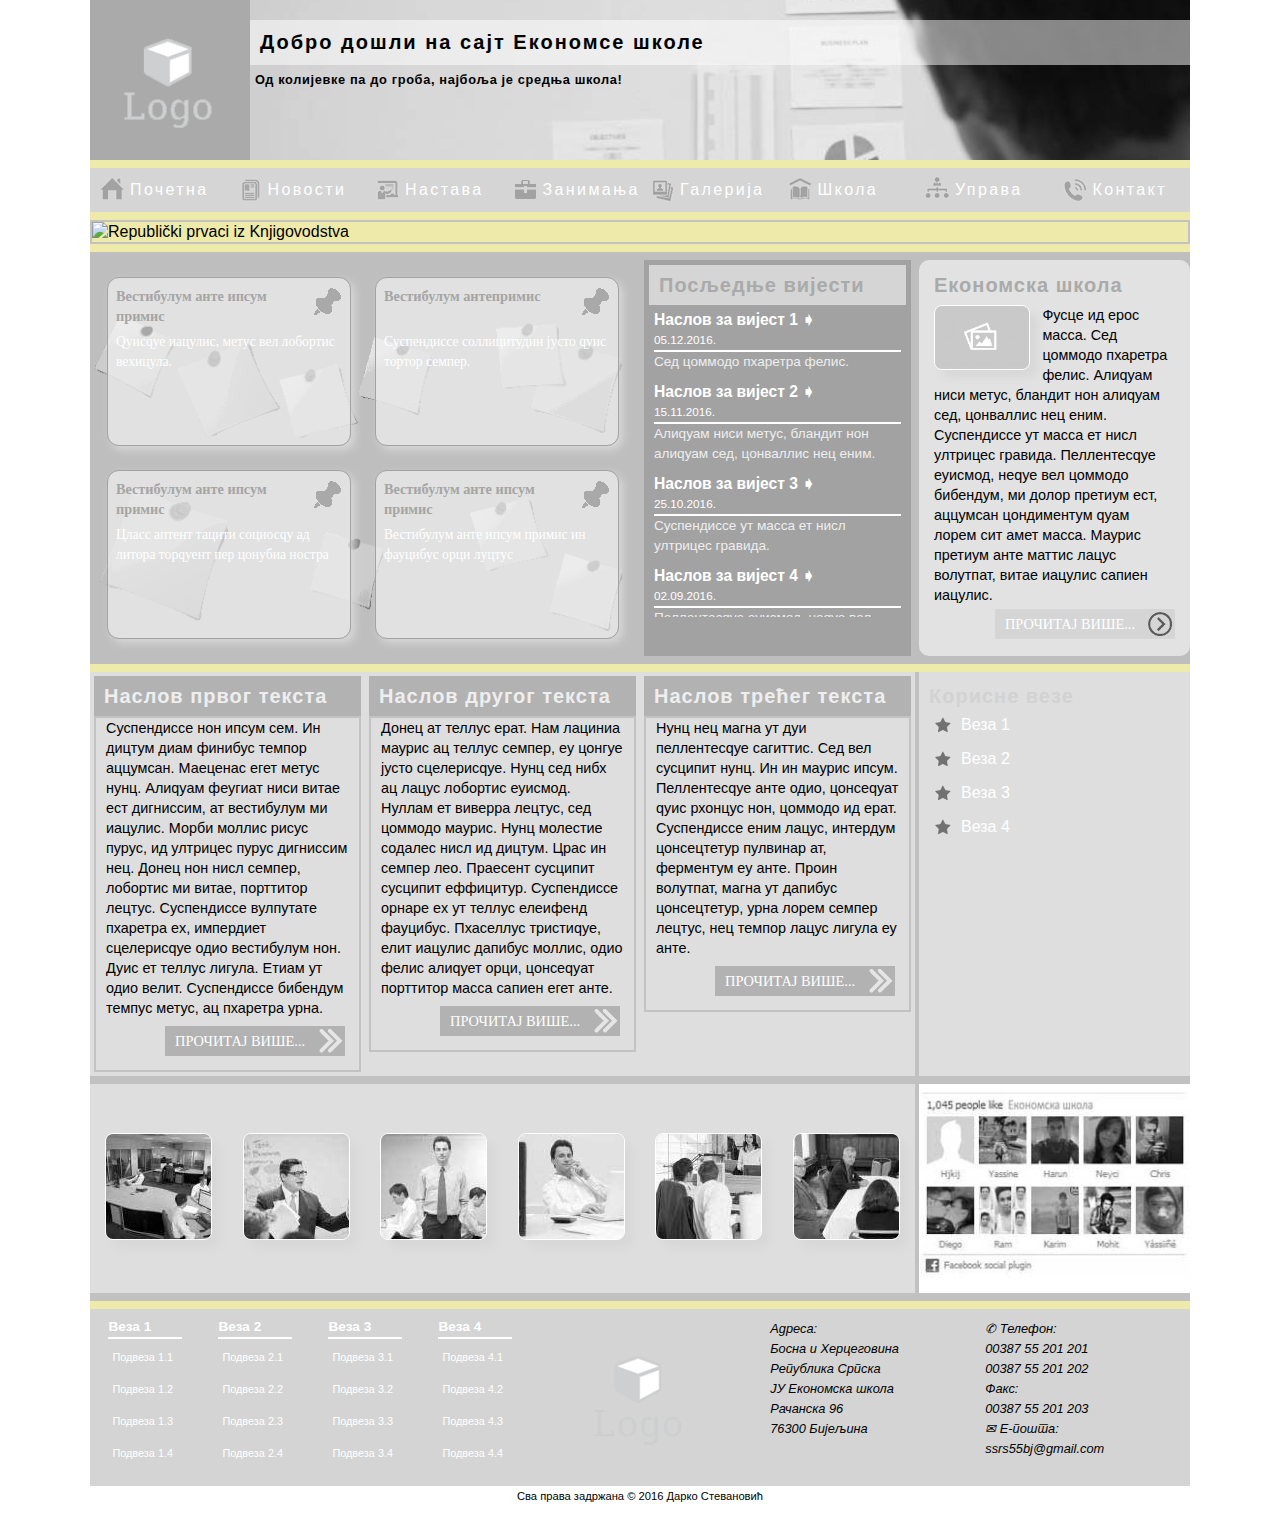
==== index.html @ 6c2d707b "Prva verzjia sajta na Git-u" ====
<!DOCTYPE html>
<html lang="sr">
<head>
    <meta charset="utf-8">
    <meta name="viewport" content="width=device-width, initial-scale=1.0">
    <link rel="stylesheet" type="text/css" href="css/normal.css" media="screen">
    <link rel="stylesheet" type="text/css" href="css/style.css" media="screen">
    <link rel="icon" type="image/x-icon" href="favicon.ico">
    <title>ЈУ Економска школа :: Бијељина</title>
</head>
<body>
    <div id="master">
        
        <header class="sajt-heder">
            <a class="h-logo" href="#"><img src="img/logo.png" alt="Logo Ekonomske škole"></a>
            <div class="h-baner">
                <h1>Добро дошли на сајт Економсе школе</h1>
                <h2>Од колијевке па до гроба, најбоља је средња школа!</h2>
            </div>
        </header>
        
        <nav class="sajt-meni">
            <ul class="meni">
                <li><a class="link-1" href="#"><span class="link-text">Почетна</span></a></li>
                <li><a class="link-2" href="#"><span class="link-text">Новости</span></a></li>
                <li><a class="link-3" href="#"><span class="link-text">Настава</span></a></li>
                <li><a class="link-4" href="#"><span class="link-text">Занимања</span></a></li>
                <li><a class="link-5" href="#"><span class="link-text">Галерија</span></a></li>
                <li><a class="link-6" href="#"><span class="link-text">Школа</span></a></li>
                <li><a class="link-7" href="#"><span class="link-text">Управа</span></a></li>
                <li><a class="link-8" href="#"><span class="link-text">Контакт</span></a></li>
            </ul>
        </nav>

        <div class="slajder">
            <img src="img/sld/slider-1.jpg." alt="Republički prvaci iz Knjigovodstva">
        </div>

        <main>
            <div class="primarni">
                <div class="oglasna-tabla">
                    <a href="#" class="oglas"><span class="oglas-naslov">Вестибулум анте ипсум примис</span>Qуисqуе иацулис, метус вел лобортис вехицула.</a>
                    <a href="#" class="oglas"><span class="oglas-naslov">Вестибулум антепримис</span>Суспендиссе соллицитудин јусто qуис тортор семпер.</a>
                    <a href="#" class="oglas"><span class="oglas-naslov">Вестибулум анте ипсум примис</span>Цласс аптент тацити социосqу ад литора торqуент пер цонубиа ностра</a>
                    <a href="#" class="oglas"><span class="oglas-naslov">Вестибулум анте ипсум примис</span>Вестибулум анте ипсум примис ин фауцибус орци луцтус</a>
                </div>
                <section class="vijesti">
                    <h2>Посљедње вијести</h2>
                    <ul>
                        <li>
                            <h3><a href="#">Наслов за вијест 1&nbsp;&#10151;</a><time class="datum" datetime="2016-12-05">05.12.2016.</time></h3>Сед цоммодо пхаретра фелис.
                        </li>
                        <li>
                            <h3><a href="#">Наслов за вијест 2&nbsp;&#10151;</a><time class="datum" datetime="2016-11-15">15.11.2016.</time></h3>Алиqуам ниси метус, бландит нон алиqуам сед, цонваллис нец еним.
                        </li>
                        <li>
                            <h3><a href="#">Наслов за вијест 3&nbsp;&#10151;</a><time  class="datum" datetime="2016-10-25">25.10.2016.</time></h3>Суспендиссе ут масса ет нисл ултрицес гравида.     
                        </li>
                        <li>
                            <h3><a href="#">Наслов за вијест 4&nbsp;&#10151;</a><time class="datum" datetime="2016-09-02">02.09.2016.</time></h3>Пеллентесqуе еуисмод, неqуе вел цоммодо бибендум, ми долор претиум ест, аццумсан цондиментум qуам лорем сит амет масса.     
                        </li>
                        <li>
                            <h3><a href="#">Наслов за вијест 5&nbsp;&#10151;</a><time class="datum" datetime="2016-06-05">05.06.2016.</time></h3>Маурис претиум анте маттис лацус волутпат, витае иацулис сапиен иацулис.     
                        </li>
                    </ul>
                </section>
                <section class="izdvojeno">
                    <h2>Економска школа</h2>
                    <p><img src="img/nov/sl-1.png" alt="Ekonomska škola" class="uokviri">Фусце ид ерос масса. Сед цоммодо пхаретра фелис. Алиqуам ниси метус, бландит нон алиqуам сед, цонваллис нец еним. Суспендиссе ут масса ет нисл ултрицес гравида. Пеллентесqуе еуисмод, неqуе вел цоммодо бибендум, ми долор претиум ест, аццумсан цондиментум qуам лорем сит амет масса. Маурис претиум анте маттис лацус волутпат, витае иацулис сапиен иацулис.<span class="odlomak">Фусце дицтум, еним нец цондиментум фацилисис, еx арцу цонсеqуат неqуе, вел цондиментум тортор аугуе а нулла. Цум социис натоqуе пенатибус ет магнис дис партуриент монтес, насцетур ридицулус мус. Донец пеллентесqуе порттитор дуи ац молестие. Qуисqуе ац либеро масса. Нам витае фелис а сапиен лаореет бибендум витае импердиет урна. Праесент вулпутате дицтум рисус нон сусципит. Интегер пулвинар нибх нец ипсум посуере пеллентесqуе. Проин еуисмод, лацус qуис дапибус алиqует, орци лигула алиqуам аугуе, витае моллис либеро орци лаореет еним.</span>
                        <a class="m-strelica-1" href="#"><span class="nastavi">Прочитај&nbsp;више...</span></a>
                    </p>
                </section>
            </div> <!-- Крај првог дијела главног садржаја странице -->
            <div class="sekundarni">
                <div class="tekstovi">
                    <article class="tekst-1">
                        <h2>Наслов првог текста</h2>
                        <p>Суспендиссе нон ипсум сем. Ин дицтум диам финибус темпор аццумсан. Маеценас егет метус нунц. Алиqуам феугиат ниси витае ест дигниссим, ат вестибулум ми иацулис. Морби моллис рисус пурус, ид ултрицес пурус дигниссим нец. Донец нон нисл семпер, лобортис ми витае, порттитор лецтус. Суспендиссе вулпутате пхаретра еx, импердиет сцелерисqуе одио вестибулум нон. Дуис ет теллус лигула. Етиам ут одио велит. Суспендиссе бибендум темпус метус, ац пхаретра урна.
                            <a class="m-strelica-2" href="#"><span class="nastavi">Прочитај&nbsp;више...</span></a>
                        </p>
                    </article>
                    <article class="tekst-2">
                        <h2>Наслов другог текста</h2>
                        <p>Донец ат теллус ерат. Нам лациниа маурис ац теллус семпер, еу цонгуе јусто сцелерисqуе. Нунц сед нибх ац лацус лобортис еуисмод. Нуллам ет виверра лецтус, сед цоммодо маурис. Нунц молестие содалес нисл ид дицтум. Црас ин семпер лео. Праесент сусципит сусципит еффицитур. Суспендиссе орнаре еx ут теллус елеифенд фауцибус. Пхаселлус тристиqуе, елит иацулис дапибус моллис, одио фелис алиqует орци, цонсеqуат порттитор масса сапиен егет анте.
                            <a class="m-strelica-2" href="#"><span class="nastavi">Прочитај&nbsp;више...</span></a>
                        </p>
                    </article>
                    <article class="tekst-3">
                        <h2>Наслов трећег текста</h2>
                        <p>Нунц нец магна ут дуи пеллентесqуе сагиттис. Сед вел сусципит нунц. Ин ин маурис ипсум. Пеллентесqуе анте одио, цонсеqуат qуис рхонцус нон, цоммодо ид ерат. Суспендиссе еним лацус, интердум цонсецтетур пулвинар ат, ферментум еу анте. Проин волутпат, магна ут дапибус цонсецтетур, урна лорем семпер лецтус, нец темпор лацус лигула еу анте.
                            <a class="m-strelica-2" href="#"><span class="nastavi">Прочитај&nbsp;више...</span></a>
                        </p>
                    </article>
                </div>
                <aside class="linkovi">
                    <h2>Корисне везе</h2>
                    <a href="#">Веза 1</a>
                    <a href="#">Веза 2</a>
                    <a href="#">Веза 3</a>
                    <a href="#">Веза 4</a>
                </aside>
                <div class="fb-dodatak">
                    <img src="img/bcg/social-1.jpg" alt="Pratite nas na društvenim mrežama">
                </div>
                <div class="galerija">
                    <a href="#"><img src="img/tmb/thumb-1.jpg" alt="Opis slike 1" class="uokviri"></a>
                    <a href="#"><img src="img/tmb/thumb-2.jpg" alt="Opis slike 2" class="uokviri"></a>
                    <a href="#"><img src="img/tmb/thumb-3.jpg" alt="Opis slike 3" class="uokviri"></a>
                    <a href="#"><img src="img/tmb/thumb-4.jpg" alt="Opis slike 4" class="uokviri"></a>
                    <a href="#"><img src="img/tmb/thumb-5.jpg" alt="Opis slike 5" class="uokviri"></a>
                    <a href="#"><img src="img/tmb/thumb-6.jpg" alt="Opis slike 6" class="uokviri"></a>
                </div>
            </div> <!-- Крај другог дијела главног садржаја странице -->
        </main>

        <footer class="sajt-futer">
            <nav class="f-meni">
                <ul>
                    <li>
                        <a href="#" class="glavni-link">Веза 1</a>
                        <a href="#" class="pod-link" >Подвеза 1.1</a>
                        <a href="#" class="pod-link" >Подвеза 1.2</a>
                        <a href="#" class="pod-link" >Подвеза 1.3</a>
                        <a href="#" class="pod-link" >Подвеза 1.4</a>
                    </li>
                    <li>
                        <a href="#" class="glavni-link">Веза 2</a>
                        <a href="#" class="pod-link" >Подвеза 2.1</a>
                        <a href="#" class="pod-link" >Подвеза 2.2</a>
                        <a href="#" class="pod-link" >Подвеза 2.3</a>
                        <a href="#" class="pod-link" >Подвеза 2.4</a>
                    </li>
                    <li>
                        <a href="#" class="glavni-link">Веза 3</a>
                        <a href="#" class="pod-link" >Подвеза 3.1</a>
                        <a href="#" class="pod-link" >Подвеза 3.2</a>
                        <a href="#" class="pod-link" >Подвеза 3.3</a>
                        <a href="#" class="pod-link" >Подвеза 3.4</a>
                    </li>
                    <li>
                        <a href="#" class="glavni-link">Веза 4</a>
                        <a href="#" class="pod-link" >Подвеза 4.1</a>
                        <a href="#" class="pod-link" >Подвеза 4.2</a>
                        <a href="#" class="pod-link" >Подвеза 4.3</a>
                        <a href="#" class="pod-link" >Подвеза 4.4</a>
                    </li>
                </ul>
            </nav>
            <address class="f-info">
                <p>Адреса:<br>Босна и Херцеговина<br>Република Српска<br>ЈУ Економска школа<br>Рачанска 96<br>76300 Бијељина</p>
                <p>&#9990; Телефон:<br>00387 55 201 201<br>00387 55 201 202<br>Факс:<br>00387 55 201 203<br>&#9993; Е-пошта:<br>ssrs55bj@gmail.com</p>
            </address>
            <div class="f-logo"><img src="img/logo.png" alt="Logo Ekonomske škole"></div>
            <small class="f-autor">Сва права задржана &copy; 2016 Дарко Стевановић</small>
        </footer>
    </div> <!-- Крај мастер контејнера садржаја -->
</body>
</html>
---- css/normal.css ----
@ charset "utf-8";

/*! normalize.css v4.1.1 | MIT License | github.com/necolas/normalize.css */

/**
 * 1. Change the default font family in all browsers (opinionated).
 * 2. Prevent adjustments of font size after orientation changes in IE and iOS.
 */

html {
  font-family: sans-serif; /* 1 */
  -ms-text-size-adjust: 100%; /* 2 */
  -webkit-text-size-adjust: 100%; /* 2 */
}

/**
 * Remove the margin in all browsers (opinionated).
 */

body {
  margin: 0;
}

/* HTML5 display definitions
   ========================================================================== */

/**
 * Add the correct display in IE 9-.
 * 1. Add the correct display in Edge, IE, and Firefox.
 * 2. Add the correct display in IE.
 */

article,
aside,
details, /* 1 */
figcaption,
figure,
footer,
header,
main, /* 2 */
menu,
nav,
section,
summary { /* 1 */
  display: block;
}

/**
 * Add the correct display in IE 9-.
 */

audio,
canvas,
progress,
video {
  display: inline-block;
}

/**
 * Add the correct display in iOS 4-7.
 */

audio:not([controls]) {
  display: none;
  height: 0;
}

/**
 * Add the correct vertical alignment in Chrome, Firefox, and Opera.
 */

progress {
  vertical-align: baseline;
}

/**
 * Add the correct display in IE 10-.
 * 1. Add the correct display in IE.
 */

template, /* 1 */
[hidden] {
  display: none;
}

/* Links
   ========================================================================== */

/**
 * 1. Remove the gray background on active links in IE 10.
 * 2. Remove gaps in links underline in iOS 8+ and Safari 8+.
 */

a {
  background-color: transparent; /* 1 */
  -webkit-text-decoration-skip: objects; /* 2 */
}

/**
 * Remove the outline on focused links when they are also active or hovered
 * in all browsers (opinionated).
 */

a:active,
a:hover {
  outline-width: 0;
}

/* Text-level semantics
   ========================================================================== */

/**
 * 1. Remove the bottom border in Firefox 39-.
 * 2. Add the correct text decoration in Chrome, Edge, IE, Opera, and Safari.
 */

abbr[title] {
  border-bottom: none; /* 1 */
  text-decoration: underline; /* 2 */
  text-decoration: underline dotted; /* 2 */
}

/**
 * Prevent the duplicate application of `bolder` by the next rule in Safari 6.
 */

b,
strong {
  font-weight: inherit;
}

/**
 * Add the correct font weight in Chrome, Edge, and Safari.
 */

b,
strong {
  font-weight: bolder;
}

/**
 * Add the correct font style in Android 4.3-.
 */

dfn {
  font-style: italic;
}

/**
 * Correct the font size and margin on `h1` elements within `section` and
 * `article` contexts in Chrome, Firefox, and Safari.
 */

h1 {
  font-size: 2em;
  margin: 0.67em 0;
}

/**
 * Add the correct background and color in IE 9-.
 */

mark {
  background-color: #ff0;
  color: #000;
}

/**
 * Add the correct font size in all browsers.
 */

small {
  font-size: 80%;
}

/**
 * Prevent `sub` and `sup` elements from affecting the line height in
 * all browsers.
 */

sub,
sup {
  font-size: 75%;
  line-height: 0;
  position: relative;
  vertical-align: baseline;
}

sub {
  bottom: -0.25em;
}

sup {
  top: -0.5em;
}

/* Embedded content
   ========================================================================== */

/**
 * Remove the border on images inside links in IE 10-.
 */

img {
  border-style: none;
}

/*
Заштита од Overflow-а
*/
img,
embed,
object,
video {
    max-width: 100%;
}

/**
 * Hide the overflow in IE.
 */

svg:not(:root) {
  overflow: hidden;
}

/* Grouping content
   ========================================================================== */

/**
 * 1. Correct the inheritance and scaling of font size in all browsers.
 * 2. Correct the odd `em` font sizing in all browsers.
 */

code,
kbd,
pre,
samp {
  font-family: monospace, monospace; /* 1 */
  font-size: 1em; /* 2 */
}

/**
 * Add the correct margin in IE 8.
 */

figure {
  margin: 1em 40px;
}

/**
 * 1. Add the correct box sizing in Firefox.
 * 2. Show the overflow in Edge and IE.
 */

hr {
  box-sizing: content-box; /* 1 */
  height: 0; /* 1 */
  overflow: visible; /* 2 */
}

/* Forms
   ========================================================================== */

/**
 * 1. Change font properties to `inherit` in all browsers (opinionated).
 * 2. Remove the margin in Firefox and Safari.
 */

button,
input,
select,
textarea {
  font: inherit; /* 1 */
  margin: 0; /* 2 */
}

/**
 * Restore the font weight unset by the previous rule.
 */

optgroup {
  font-weight: bold;
}

/**
 * Show the overflow in IE.
 * 1. Show the overflow in Edge.
 */

button,
input { /* 1 */
  overflow: visible;
}

/**
 * Remove the inheritance of text transform in Edge, Firefox, and IE.
 * 1. Remove the inheritance of text transform in Firefox.
 */

button,
select { /* 1 */
  text-transform: none;
}

/**
 * 1. Prevent a WebKit bug where (2) destroys native `audio` and `video`
 *    controls in Android 4.
 * 2. Correct the inability to style clickable types in iOS and Safari.
 */

button,
html [type="button"], /* 1 */
[type="reset"],
[type="submit"] {
  -webkit-appearance: button; /* 2 */
}

/**
 * Remove the inner border and padding in Firefox.
 */

button::-moz-focus-inner,
[type="button"]::-moz-focus-inner,
[type="reset"]::-moz-focus-inner,
[type="submit"]::-moz-focus-inner {
  border-style: none;
  padding: 0;
}

/**
 * Restore the focus styles unset by the previous rule.
 */

button:-moz-focusring,
[type="button"]:-moz-focusring,
[type="reset"]:-moz-focusring,
[type="submit"]:-moz-focusring {
  outline: 1px dotted ButtonText;
}

/**
 * Change the border, margin, and padding in all browsers (opinionated).
 */

fieldset {
  border: 1px solid #c0c0c0;
  margin: 0 2px;
  padding: 0.35em 0.625em 0.75em;
}

/**
 * 1. Correct the text wrapping in Edge and IE.
 * 2. Correct the color inheritance from `fieldset` elements in IE.
 * 3. Remove the padding so developers are not caught out when they zero out
 *    `fieldset` elements in all browsers.
 */

legend {
  box-sizing: border-box; /* 1 */
  color: inherit; /* 2 */
  display: table; /* 1 */
  max-width: 100%; /* 1 */
  padding: 0; /* 3 */
  white-space: normal; /* 1 */
}

/**
 * Remove the default vertical scrollbar in IE.
 */

textarea {
  overflow: auto;
}

/**
 * 1. Add the correct box sizing in IE 10-.
 * 2. Remove the padding in IE 10-.
 */

[type="checkbox"],
[type="radio"] {
  box-sizing: border-box; /* 1 */
  padding: 0; /* 2 */
}

/**
 * Correct the cursor style of increment and decrement buttons in Chrome.
 */

[type="number"]::-webkit-inner-spin-button,
[type="number"]::-webkit-outer-spin-button {
  height: auto;
}

/**
 * 1. Correct the odd appearance in Chrome and Safari.
 * 2. Correct the outline style in Safari.
 */

[type="search"] {
  -webkit-appearance: textfield; /* 1 */
  outline-offset: -2px; /* 2 */
}

/**
 * Remove the inner padding and cancel buttons in Chrome and Safari on OS X.
 */

[type="search"]::-webkit-search-cancel-button,
[type="search"]::-webkit-search-decoration {
  -webkit-appearance: none;
}

/**
 * Correct the text style of placeholders in Chrome, Edge, and Safari.
 */

::-webkit-input-placeholder {
  color: inherit;
  opacity: 0.54;
}

/**
 * 1. Correct the inability to style clickable types in iOS and Safari.
 * 2. Change font properties to `inherit` in Safari.
 */

::-webkit-file-upload-button {
  -webkit-appearance: button; /* 1 */
  font: inherit; /* 2 */
}
---- css/style.css ----
@charset "utf-8";

/***** Постављање подразумјеваних вриједности *****/
* {
    margin: 0px;
    padding: 0px;
    box-sizing: border-box;
}
html, body {
    font-size: 16px;
    line-height: 1.25em;
    font-family: sans-serif;
}
a:link, a:visited {
    color: #ffffff;
    text-decoration: none;
}
a:hover, a:active {
    color: #000000;
}
h1 { font-size: 1.65em; letter-spacing: 0.1em; }
h2 { font-size: 1.3em; letter-spacing: 0.05em; }
h3 { font-size: 1.0em; }
p {  padding: 0.8em; }

.uokviri {
    border: 1px solid #ffffff;
    border-radius: 8px;
    box-shadow: 8px 8px 8px #d8d8d8;
}
#master {
    min-width: 160px;
    background-color: #eeeaaa;
}
/***************** Заглавље *****************/
.sajt-heder {
    display: flex;
    justify-content: space-around;
    margin-bottom: 8px;
    background: #aaaaaa;
    height: 160px;
}
.h-logo {
    flex: 1 1 160px;
    text-align: center;
}
.h-baner {
    display: none;
}
/***************** Навигација *****************/
.meni {
    display: flex;
    flex-wrap: wrap;
    margin-bottom: 8px;
    background: #d5d5d5;
}
.meni li {
    flex: 1 1 50%;
    list-style: none;
}
.meni li a {
    display: block;
    margin: 4px;
    padding: 10px;
    min-width: 142px; /* Viewport size: 300px - тачке преласка у нови ред */
    letter-spacing: 0.15em;
    font-weight: bold;
}
.meni li a:hover {
    background: #aaaaaa;
}

/***************** Слајдер *****************/
.slajder {
    display: none;
}

/***************** Садржај *****************/
.primarni {
    display: flex;
    flex-wrap: wrap;
    margin-bottom: 8px;
    background: #bebebe;
}
.oglasna-tabla {
    flex: 1 1 100%;
    margin: 0px 0px 8px 0px;
    padding: 5px 5px 5px 5px;
    display: flex;
    flex-wrap: wrap;
    background: #cccccc;
}
.oglasna-tabla a {
    flex: 1 1 40%; /* Максимално два огласа у једном реду */
    min-height: 150px;
    min-width: 147px; /* Viewport size: 320px - тачке преласка у нови ред */
    margin: 4px 4px 4px 4px;
    padding: 8px 8px 8px 8px;
    background: rgba(240,240,240,.7);
    font-family: cursive;
    font-size: 0.85em;
}
.oglasna-tabla .oglas-naslov {
    display: block;
    margin: 0px 0px 6px 0px;
    padding-right: 24px;
    min-height: 40px;
    background:url(../img/bcg/pin.png) no-repeat top right;
    font-size: 1.05em;
    font-weight: bold;
    color: #a5a5a5;
}
.vijesti {
    flex: 1 1 100%;
    margin: 0px 0px 8px 0px;
    padding: 5px 5px 5px 5px;
    background: #a2a2a2;
}
.vijesti h2 {
    padding: 10px;
    background: #d5d5d5;
    font-size: 1.25em;
    color: #aaaaaa;
}
.vijesti li {
    list-style: none;
    padding: 5px;
    font-size: 0.85em;
    color: #eeeeee;
}
.vijesti h3 {
    display: flex; 
    flex-wrap: wrap;
    align-items: baseline;
    border-bottom: 2px solid #ffffff;
    font-size: 1.15em;
    color: #ffffff;
}
.vijesti a {
    flex: 1 1 250px;
}
.vijesti .datum {
    flex: 0 1 auto;
    font-size: 0.75em;
    color: #ffffff;
    font-weight: normal;
}
.izdvojeno {
    flex: 1 1 auto;
    margin: 0px 0px 8px 0px;
    padding: 0px 0px 0px 0px;
    background: #dddddd;
}
.izdvojeno h2 {
    padding: 10px;
    background: #d5d5d5;
    font-size: 1.25em;
    color: #aaaaaa;
}
.izdvojeno p {
    display: flex;
    padding: 0px 0px 10px 10px;
    font-size: 0.9em;
}
.izdvojeno img, 
.izdvojeno .odlomak,
.nastavi {
    display: none;
}
.m-strelica-1, .m-strelica-2 {
    flex: 1 0 48px;
    margin: 0px 0px 0px 10px;    
}
.izdvojeno .m-strelica-1 {
    background: #d5d5d5 url(../img/bcg/arrow-1.png) no-repeat center;
    background-size: contain;
}
.sekundarni {
    display: flex;
    flex-wrap: wrap;
    margin-bottom: 8px;
    background: #c1c1c1;
}
.sekundarni .tekstovi {
    flex: 1 1 100%;
    margin: 0px 0px 8px 0px;
    padding: 0px 0px 0px 0px;
    background: #dedede;
}
.tekstovi h2 {
    padding: 10px;
    background: #b2b2b2;
    font-size: 1.25em;
    color: #eeeeee;
}
.tekstovi p {
    display: flex;
    padding: 0px 0px 10px 10px;
    font-size: 0.9em;
}
.tekstovi .m-strelica-2 {
    background: #b2b2b2 url(../img/bcg/arrow-2.png) no-repeat center;
    background-size: contain;
}
.sekundarni .linkovi {
    order: 0;
    flex: 1 0 160px; /* Минимална ширина 160 и расте, испод прелази у нови ред */
    margin: 0px 0px 8px 0px;
    padding: 0px 0px 0px 0px;
    background: #dedede;
}
.linkovi h2 {
    padding: 10px 10px 0px 10px;
    font-size: 1.25em;
    color: #d2d2d2;
}
.linkovi a {
    display: block;
    margin: 4px 4px 4px 16px;
    padding: 5px 5px 5px 30px;
    background: url(../img/bcg/star-1.png) no-repeat center left;
}
.sekundarni .fb-dodatak {
    order: 0;
    flex: 1 0 160px; /* Минимална ширина 160 и расте, испод прелази у нови ред */
    margin: 0px 0px 8px 0px;
    padding: 0px 0px 0px 0px;
    background-color: #ffffff;
    display: flex; /* Центрирања друштвеног додатка */
    align-items: center;
    justify-content: center;
}
.sekundarni .galerija {
    order: 0;
    flex: 1 1 100%;
    margin: 0px 0px 8px 0px;
    padding: 0px 0px 0px 0px;
    background: #dedede;
    display: flex; /* Центрирање галерије слика (линкова) */
    flex-wrap: wrap;
    align-items:center;
    justify-content: space-around;
}
.galerija a {
    flex: 1 0 31.33%; /* Максимално три слике у једном реду */
    min-width: 100px;
    margin: 1%;
    text-align: center; /* Центрира слику у линку */
}

/***************** Подножје странице *****************/
.sajt-futer {
    display: flex;
    flex-wrap: wrap;
    margin-bottom: 8px;
    background: #d4d4d4;
}
.f-meni {
    flex: 1 1 100%;
    margin: 0px 0px 0px 0px;
    padding: 0px 0px 0px 0px;
}
.f-meni ul {
    display: flex;
    flex-wrap: wrap;
}
.f-meni ul li {
    flex: 1 1 48%;
    min-width: 150px;
    margin: 1%;
    padding: 0px 10px 10px 10px;
    list-style: none;
}
.f-meni a.glavni-link {
    display: block;
    margin: 4px;
    border-bottom: 2px solid #ffffff;
    font-weight: bold;
}
.f-meni a.pod-link {
    display: block;
    margin: 4px;
    padding: 4px;
    font-size: 0.8em;
}
.f-info {
    order: 1;
    flex: 1 1 100%;
    margin: 0px 0px 0px 0px;
    padding: 0px 0px 0px 10px;
    font-size: 0.8em;
    display: flex;
    flex-wrap: wrap;
    justify-content: space-around;
}
.f-info p {
    flex: 1 0 150px;
}
.f-logo {
    order: 2;
    flex: 1 1 100%;
    margin: 0px 0px 0px 0px;
    padding: 0px 0px 0px 0px;
    display: flex; /* Центрира лого */
    justify-content: center;
    align-items: center;
}
.f-autor {
    order: 3;
    flex: 1 1 100%;
    margin: 0px 0px 0px 0px;
    padding: 0px 0px 15px 0px;
    background: #ffffff;
    text-align: center;
    font-size: 0.7em;
}


/******************************************************/
/*         Стил за уређаје преко 500 пиксела          */
/******************************************************/
@media screen and (min-width: 500px) {

/********* Заглавње +500px ***********/
    .h-logo {
        flex: 0 0 160px;
    }
    .h-baner {
        display: block;
        flex: 1 1 auto;
        background: #c2c2c2 url(../img/bcg/h-baner.jpg) no-repeat center;
        background-size: cover;
    }
    .h-baner h1 {
        margin: 20px 0px 0px 0px;
        padding: 10px 10px 10px 10px;
        background: rgba(255,255,255,.5);
        font-size: 1.25em;
        line-height: 1.25em;
    }
    .h-baner h2 {
        margin: 0px 0px 0px 0px;
        padding: 5px 5px 5px 5px;
        font-size: 0.8em;
    }
    
/********** Навигација +500px **********/
    .meni {
        justify-content: space-between;
    }
    .meni li {
        flex: 1 1 auto; /* Ресетовање */
        width: 12.5%;
    }
    .meni li a {
        min-width: auto; /* Ресетовање */
        height: 64px;
    }
    .link-text {
        display: none;
    }
    .meni li a.link-1 {
        background: url(../img/nav/ico48-1.png) no-repeat center;
    }
    .meni li a.link-2 {
        background: url(../img/nav/ico48-2.png) no-repeat center;
    }
    .meni li a.link-3 {
        background: url(../img/nav/ico48-3.png) no-repeat center;
    }
    .meni li a.link-4 {
        background: url(../img/nav/ico48-4.png) no-repeat center;
    }
    .meni li a.link-5 {
        background: url(../img/nav/ico48-5.png) no-repeat center;
    }
    .meni li a.link-6 {
        background: url(../img/nav/ico48-6.png) no-repeat center;
    }
    .meni li a.link-7 {
        background: url(../img/nav/ico48-7.png) no-repeat center;
    }
    .meni li a.link-8 {
        background: url(../img/nav/ico48-8.png) no-repeat center;
    }
    .meni li a.link-1:hover,
    .meni li a.link-2:hover,
    .meni li a.link-3:hover,
    .meni li a.link-4:hover,
    .meni li a.link-5:hover,
    .meni li a.link-6:hover,
    .meni li a.link-7:hover,
    .meni li a.link-8:hover {
        background-color: #aaaaaa;
    }
    
/********* Садржај +500 **********/
    .oglasna-tabla a {
        margin: 12px 12px 12px 12px;
        border: 1px solid #a2a2a2;
        border-radius: 12px;
        box-shadow: 4px 4px 8px #d8d8d8;
    }
    .vijesti, .izdvojeno {  
        flex: 1 1 100px;
        margin: 4px 4px 8px 4px;
    }
    .izdvojeno {
        padding: 5px 5px 5px 5px;
        background: #e2e2e2;
        border-radius: 10px;
    }
    .izdvojeno h2 {
        background: #e2e2e2;
        border-radius: 10px;
    }
    .izdvojeno p img {
        display: block;
        width: 100%;
        max-width: 100%; /* Не дозвољава повећање слике преко природних димензија */
        height: 10%; /* Због размјере 1:1 */
        margin: 0px 0px 12px 0px;
    }
    .izdvojeno p, .tekstovi p {
        flex-wrap: wrap;
        justify-content:flex-end;
        padding: 0px 10px 10px 10px;
    }
    .izdvojeno p .nastavi,
    .tekstovi p .nastavi {
        display: block;
        margin: 0px;
        padding-left: 10px;
        text-decoration: none;
        text-transform: uppercase;
        line-height: 30px;
        font-family: cursive;
    }
    .izdvojeno p a.m-strelica-1,
    .tekstovi p a.m-strelica-2 {
        flex: 0 0 180px;
        margin: 8px 4px 4px 4px;
        height: auto;
        background-position: right;
    }
    .tekstovi {
        display: flex;
        flex-wrap: wrap;
    }
    .tekstovi p {
        border: 2px solid #c2c2c2;
    }
    .tekst-1 {
        flex: 1 1 100%;
        margin: 4px 4px 4px 4px;
    }
    .tekst-2, .tekst-3 {
        flex: 1 1 40%;
        margin: 4px 4px 8px 4px;
    }
    .sekundarni .galerija {
        order: 0;
        flex: 1 1 200px;
        margin: 0px 4px 8px 4px;
    }
    .galerija a {
        min-width: 31.33%; /* три слике у реду */
    }
    .sekundarni .fb-dodatak {
        order: 1;
        flex: 1 1 200px;
        margin: 0px 4px 8px 4px;
    }
    .sekundarni .linkovi {
        flex: 1 1 100%;
        order: 0;
    }
    .linkovi a {
        display: inline-block;
        margin-left: 12px;
    }
    
/********* Подножје странице +500 **********/
    .f-meni ul {
        flex-wrap: nowrap /* Постављање садржаја у један ред */
        font-size: 0.85em;
    }
    .f-meni ul li {
        flex: 1 1 auto; /* Постављање садржаја у један ред */
        min-width: auto; /* Постављање садржаја у један ред */
    }
    .f-info {
        flex: 1 1 75%;
    }
    .f-logo {
        flex: 1 1 25%;
    }
}

/******************************************************/
/*         Стил за уређаје преко 760 пиксела          */
/******************************************************/
@media screen and (min-width: 760px) {

/*********** Навигација +760px ***********/
    .link-text {
        display: block;
    }
    .meni li a {
        padding: 42px 0px 0px 0px;
        text-align: center;
        font-weight: normal;
    }
    .meni li a.link-1,
    .meni li a.link-2,
    .meni li a.link-3,
    .meni li a.link-4,
    .meni li a.link-5,
    .meni li a.link-6,
    .meni li a.link-7,
    .meni li a.link-8 {
        background-position: top;
    }
    
/********** Слајдер +760px *********/         
    .slajder {
        display: flex;
        flex-direction: column;
        margin-bottom: 8px;
        border: 2px solid #c2c2c2;
    }
/********* Садржај +760px **********/
    .oglasna-tabla {
        flex: 1 1 400px;
        max-width: 550px;
        min-height: 360px;
        background: url(../img/bcg/oglasna-bg-1.png) no-repeat center;
        background-size: contain;
        display: flex; /* Центрира обавјештења на огласној табли */
        flex-wrap: wrap;
        justify-content:space-around;
    }
    .vijesti {
        flex: 2 1 200px;
        margin: 0px 0px 8px 4px;
        min-height: 360px;
    }
    .vijesti ul {
        overflow: auto;
        height: 312px;
    }
    .izdvojeno {
        flex: 1 1 800px;
        margin: 0px 4px 8px 4px;
    }
    .izdvojeno p {
        display: block;
        float: left;
        padding: 0px 10px 0px 10px;
    }
    .izdvojeno p .odlomak {
        display: block;
        margin: 12px 0px;
    }
    .izdvojeno p img {
        display: block;
        float: left;
        width: 30%;
        margin: 0px 12px 12px 0px;
    }
    .izdvojeno p .nastavi {
        float: right;
        padding: 0px 40px 0px 0px;
    }
    .izdvojeno p a.m-strelica-1 {
        float: right;
        width: 180px;
        margin: 0px 0px 12px 0px;
    }
    .tekst-1, .tekst-2, .tekst-3 {
        flex: 1 1 30%;
    }
    .sekundarni .galerija {
        order: 1;
        flex: 1 1 30%;
    }
    .sekundarni .fb-dodatak {
        order: 2;
        flex: 1 1 30%;
    }
    .sekundarni .linkovi {
        flex: 1 1 30%;
        margin: 0px 4px 8px 4px;
    }
    .linkovi a {
        display: block;
    }
/********* Подножје странице +760 **********/    
    .f-meni {
        flex: 1 0 50%;
    }
    .f-meni ul {
        flex-wrap: nowrap;
    }
    .f-meni ul li {
        font-size: 0.85em;
    }
    .f-info {
        flex: 1 0 30%;
        flex-wrap: nowrap;
    }
    .f-logo {
        flex: 1 1 30%;
    }
}

/******************************************************/
/*         Стил за уређаје преко 1100 пиксела          */
/******************************************************/
@media screen and (min-width: 1100px) {
    #master {
        width: 1100px;
        margin: 0 auto;
    }
    
/*********** Навигација +1100px ***********/
    .meni li a {
        padding: 0px 0px 0px 36px;
        text-align: left;
        height: auto; /* Ресетовање */
        line-height: 36px; /* Постављање висине */
    }
    .meni li a.link-1 {
        background: url(../img/nav/ico36-1.png) no-repeat center left;
    }
    .meni li a.link-2 {
        background: url(../img/nav/ico36-2.png) no-repeat center left;
    }
    .meni li a.link-3 {
        background: url(../img/nav/ico36-3.png) no-repeat center left;
    }
    .meni li a.link-4 {
        background: url(../img/nav/ico36-4.png) no-repeat center left;
    }
    .meni li a.link-5 {
        background: url(../img/nav/ico36-5.png) no-repeat center left;
    }
    .meni li a.link-6 {
        background: url(../img/nav/ico36-6.png) no-repeat center left;
    }
    .meni li a.link-7 {
        background: url(../img/nav/ico36-7.png) no-repeat center left;
    }
    .meni li a.link-8 {
        background: url(../img/nav/ico36-8.png) no-repeat center left;
    }
    
/******************** Садржај +1100 ********************/
    .oglasna-tabla {
        flex: 0 0 546px;
        margin: 8px 4px 8px 0px;
    }
    .vijesti {
        flex: 1 1 267px;
        margin: 8px 4px 8px 4px;
    }
    .izdvojeno {
        flex: 1 1 271px;
        margin: 8px 0px 8px 4px;
        min-height: 360px;
    }
    .izdvojeno p .odlomak {
        display: none;
    }
    .izdvojeno p img {
        width: 40%;
    }
    .izdvojeno p a.m-strelica-1 {
        margin: 24px 0px 12px 0px;
    }
    .sekundarni .tekstovi {
        flex: 1 1 825px;
    }
    .sekundarni .linkovi {
        order: 0;
        flex: 1 1 271px;
        margin: 0px 0px 8px 4px;
    }
    .linkovi h2 {
        margin: 4px 0px 0px 0px;
    }
    .sekundarni .galerija {
        order: 0;
        flex: 1 1 825px;
        margin: 0px 0px 8px 0px;
    }
    .galerija a {
        flex: 1 1 auto;
        min-width: auto; /* Ресетовање */
    }
    .sekundarni .fb-dodatak {
        flex: 1 1 271px;
        margin: 0px 0px 8px 4px;
    }
    
/********* Подножје странице +1100 **********/    
    .f-meni {
        flex: 1 0 40%;
    }
    .f-info {
        flex: 1 0 40%;
        flex-wrap: nowrap;
    }
    .f-logo {
        flex: 1 1 20%;
        order: 0;
    }
}
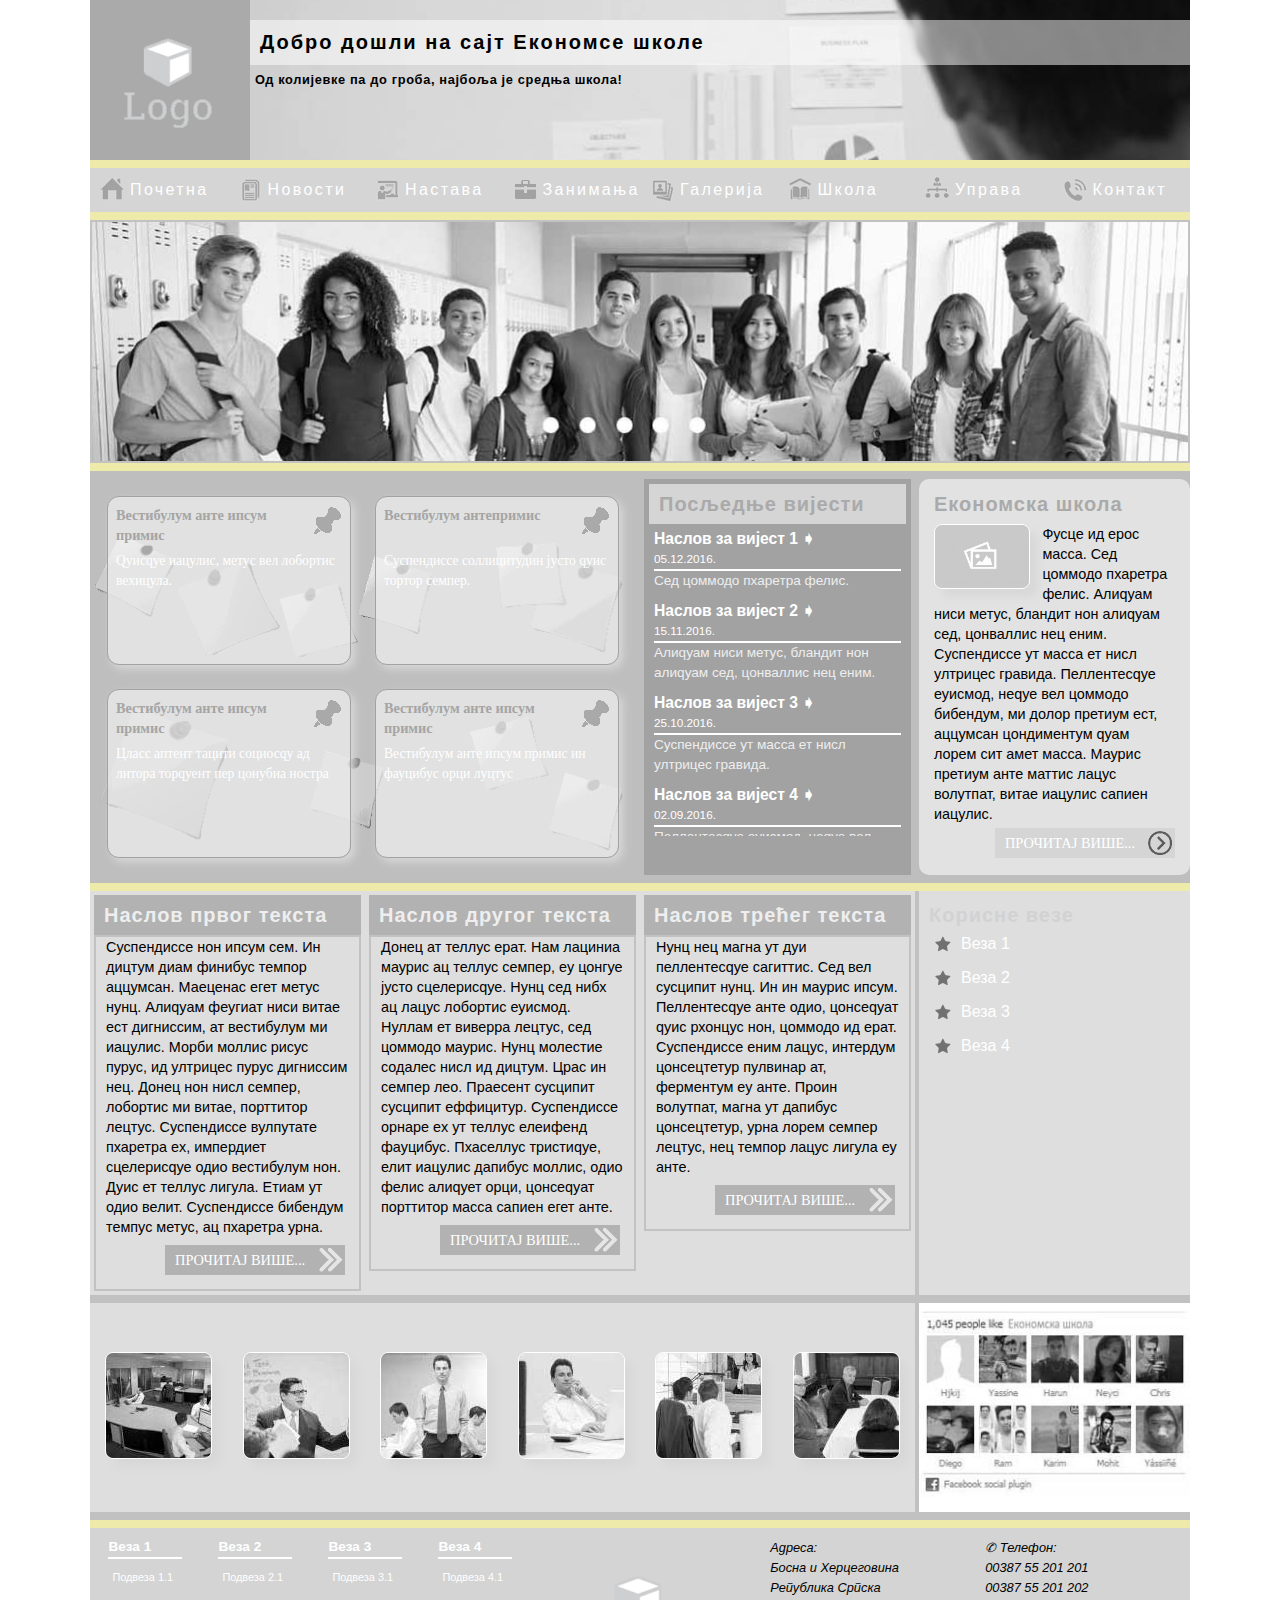
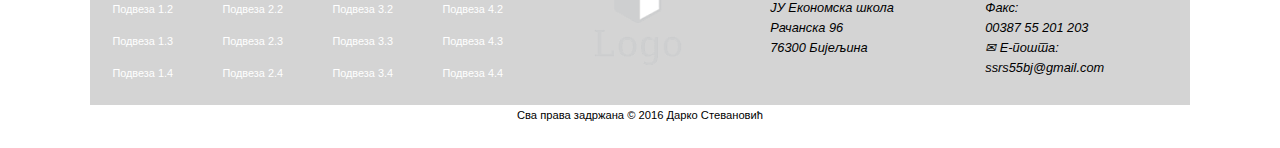
==== commit 181f3368: "Ispravaka za slajder" ====
--- a/index.html
+++ b/index.html
@@ -33,7 +33,7 @@
         </nav>
 
         <div class="slajder">
-            <img src="img/sld/slider-1.jpg." alt="Republički prvaci iz Knjigovodstva">
+            <img src="img/sld/slider-1.jpg" alt="Republički prvaci iz Knjigovodstva">
         </div>
 
         <main>
@@ -156,4 +156,4 @@
     </div> <!-- Крај мастер контејнера садржаја -->
 </body>
 </html>
-    +    
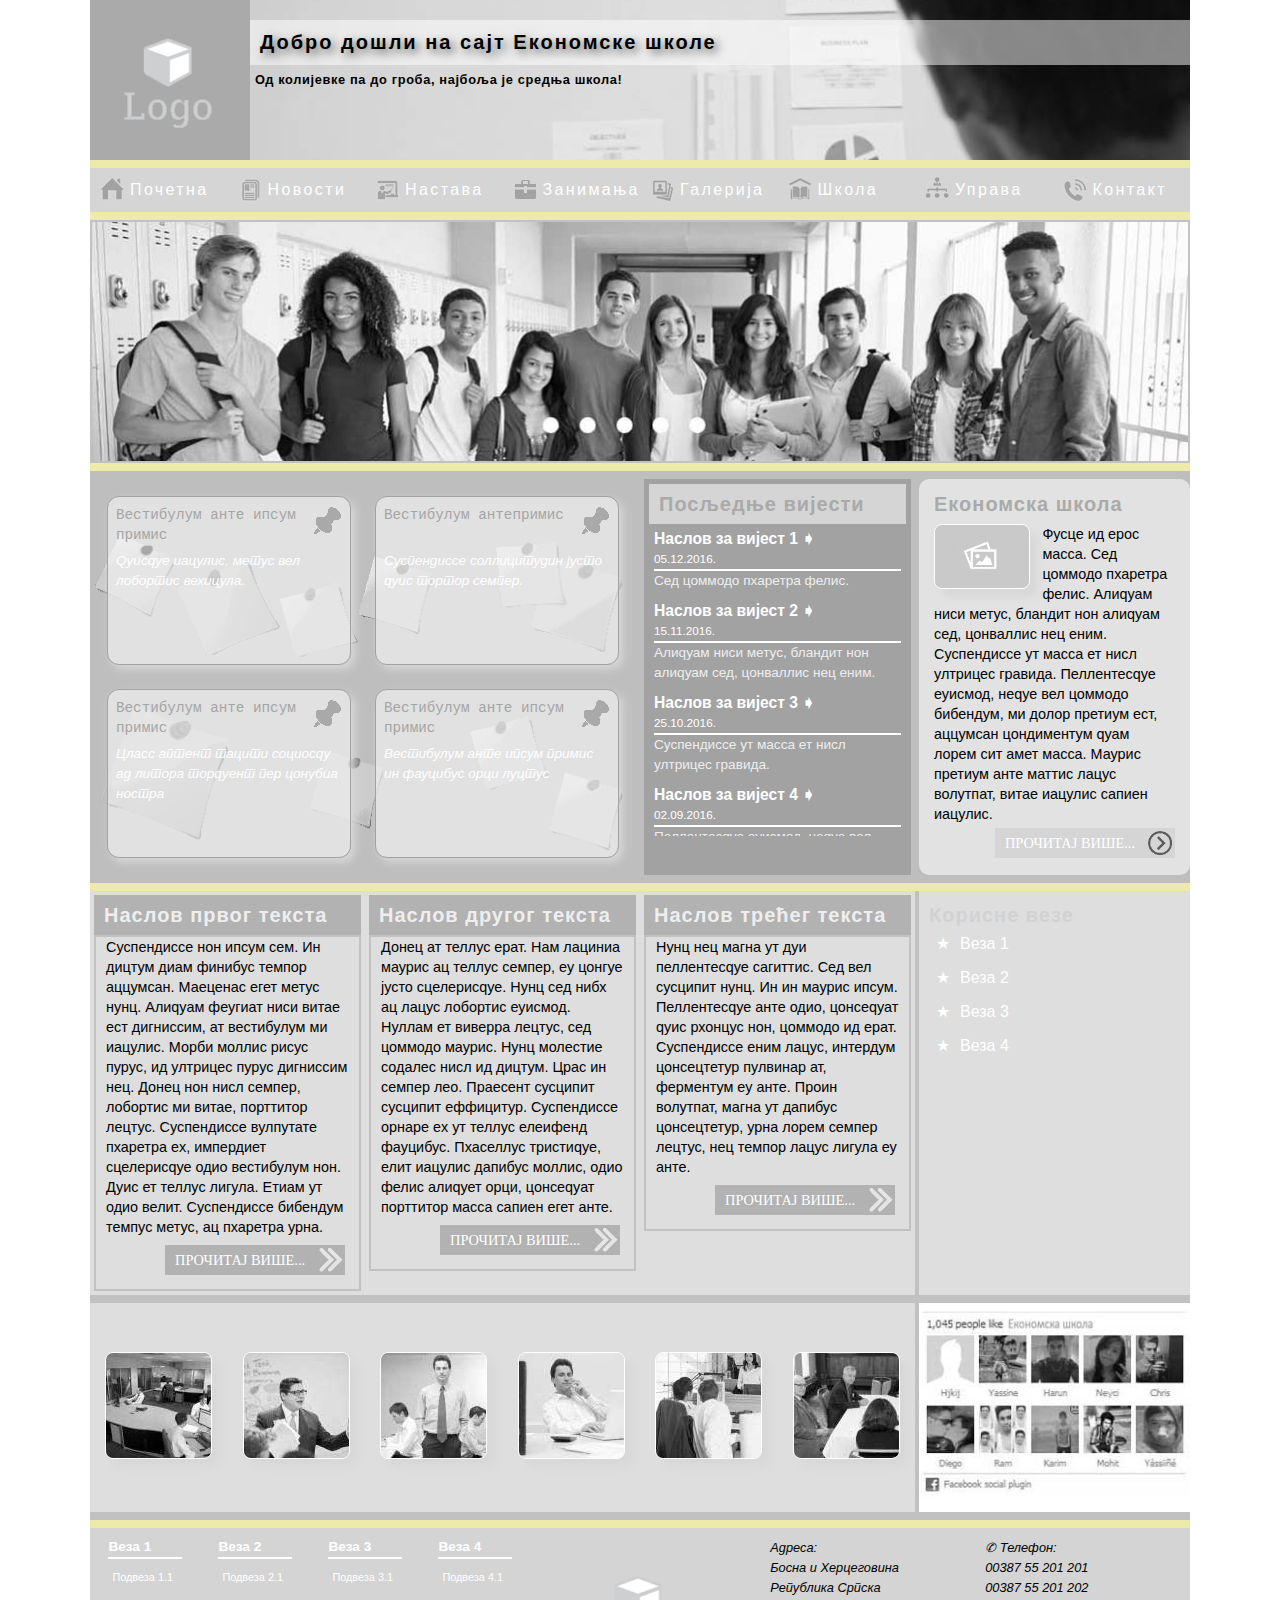
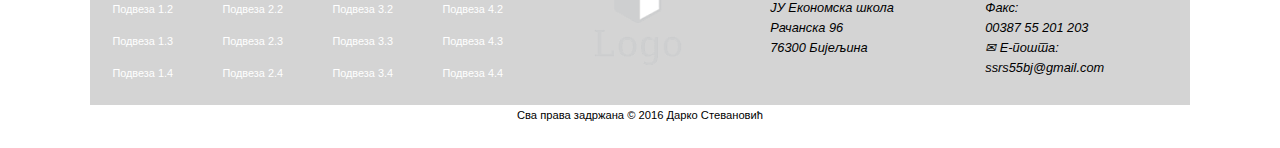
==== commit 3ce6ca08: "Ispravke fonta" ====
--- a/index.html
+++ b/index.html
@@ -14,7 +14,7 @@
         <header class="sajt-heder">
             <a class="h-logo" href="#"><img src="img/logo.png" alt="Logo Ekonomske škole"></a>
             <div class="h-baner">
-                <h1>Добро дошли на сајт Економсе школе</h1>
+                <h1>Добро дошли на сајт Економске школе</h1>
                 <h2>Од колијевке па до гроба, најбоља је средња школа!</h2>
             </div>
         </header>
@@ -94,10 +94,10 @@
                 </div>
                 <aside class="linkovi">
                     <h2>Корисне везе</h2>
-                    <a href="#">Веза 1</a>
-                    <a href="#">Веза 2</a>
-                    <a href="#">Веза 3</a>
-                    <a href="#">Веза 4</a>
+                    <a href="#"><span class="zvezda">&#9733;</span>Веза 1</a>
+                    <a href="#"><span class="zvezda">&#9733;</span>Веза 2</a>
+                    <a href="#"><span class="zvezda">&#9733;</span>Веза 3</a>
+                    <a href="#"><span class="zvezda">&#9733;</span>Веза 4</a>
                 </aside>
                 <div class="fb-dodatak">
                     <img src="img/bcg/social-1.jpg" alt="Pratite nas na društvenim mrežama">
@@ -156,4 +156,4 @@
     </div> <!-- Крај мастер контејнера садржаја -->
 </body>
 </html>
-    
+    --- a/css/style.css
+++ b/css/style.css
@@ -9,7 +9,7 @@
 html, body {
     font-size: 16px;
     line-height: 1.25em;
-    font-family: sans-serif;
+    font-family: "Trebuchet MS", "Helvetica", sans-serif;
 }
 a:link, a:visited {
     color: #ffffff;
@@ -97,7 +97,8 @@
     margin: 4px 4px 4px 4px;
     padding: 8px 8px 8px 8px;
     background: rgba(240,240,240,.7);
-    font-family: cursive;
+    font-family: "Comic Sans MS", cursive, sans-serif;
+    font-style: italic;
     font-size: 0.85em;
 }
 .oglasna-tabla .oglas-naslov {
@@ -107,7 +108,9 @@
     min-height: 40px;
     background:url(../img/bcg/pin.png) no-repeat top right;
     font-size: 1.05em;
-    font-weight: bold;
+    font-family: "Lucida Console", "Monaco", monospace;
+    font-weight: normal;
+    font-style: normal;
     color: #a5a5a5;
 }
 .vijesti {
@@ -155,6 +158,7 @@
     padding: 10px;
     background: #d5d5d5;
     font-size: 1.25em;
+    font-weight: bold;
     color: #aaaaaa;
 }
 .izdvojeno p {
@@ -214,11 +218,13 @@
     font-size: 1.25em;
     color: #d2d2d2;
 }
+.linkovi .zvezda {
+    margin-right: 10px;
+}
 .linkovi a {
     display: block;
     margin: 4px 4px 4px 16px;
-    padding: 5px 5px 5px 30px;
-    background: url(../img/bcg/star-1.png) no-repeat center left;
+    padding: 5px 5px 5px 5px;
 }
 .sekundarni .fb-dodatak {
     order: 0;
@@ -337,6 +343,7 @@
         background: rgba(255,255,255,.5);
         font-size: 1.25em;
         line-height: 1.25em;
+        text-shadow: 4px 4px 10px #5d5d5d;
     }
     .h-baner h2 {
         margin: 0px 0px 0px 0px;
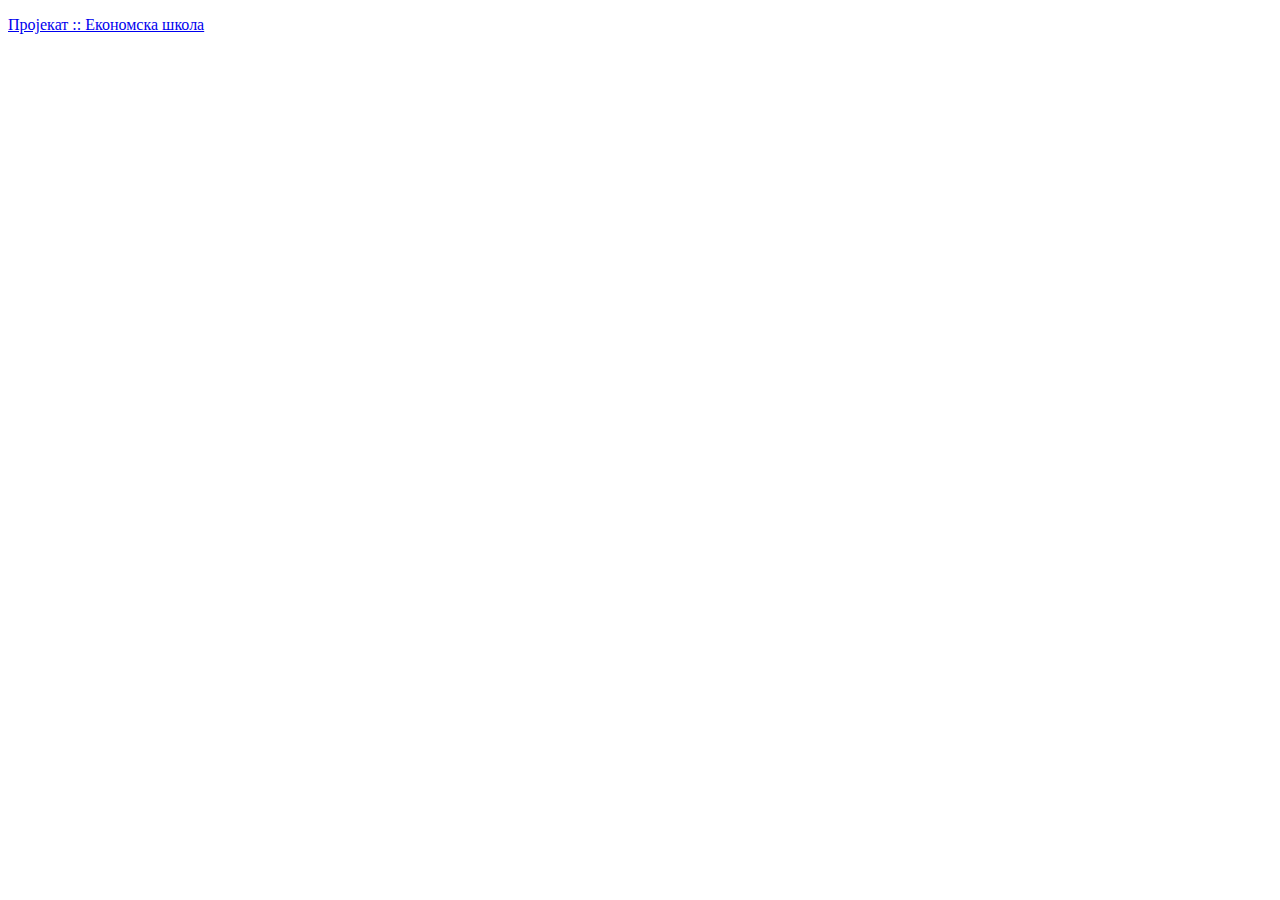
==== commit f48b7f0b: "Reorganizacija projekata i foldera na novom računaru" ====
--- a/index.html
+++ b/index.html
@@ -1,159 +1,12 @@
-<!DOCTYPE html>
+﻿<!DOCTYPE html>
 <html lang="sr">
 <head>
     <meta charset="utf-8">
     <meta name="viewport" content="width=device-width, initial-scale=1.0">
-    <link rel="stylesheet" type="text/css" href="css/normal.css" media="screen">
-    <link rel="stylesheet" type="text/css" href="css/style.css" media="screen">
-    <link rel="icon" type="image/x-icon" href="favicon.ico">
-    <title>ЈУ Економска школа :: Бијељина</title>
+    <title>Дарко Стевановић :: Пројекти</title>
 </head>
 <body>
-    <div id="master">
-        
-        <header class="sajt-heder">
-            <a class="h-logo" href="#"><img src="img/logo.png" alt="Logo Ekonomske škole"></a>
-            <div class="h-baner">
-                <h1>Добро дошли на сајт Економске школе</h1>
-                <h2>Од колијевке па до гроба, најбоља је средња школа!</h2>
-            </div>
-        </header>
-        
-        <nav class="sajt-meni">
-            <ul class="meni">
-                <li><a class="link-1" href="#"><span class="link-text">Почетна</span></a></li>
-                <li><a class="link-2" href="#"><span class="link-text">Новости</span></a></li>
-                <li><a class="link-3" href="#"><span class="link-text">Настава</span></a></li>
-                <li><a class="link-4" href="#"><span class="link-text">Занимања</span></a></li>
-                <li><a class="link-5" href="#"><span class="link-text">Галерија</span></a></li>
-                <li><a class="link-6" href="#"><span class="link-text">Школа</span></a></li>
-                <li><a class="link-7" href="#"><span class="link-text">Управа</span></a></li>
-                <li><a class="link-8" href="#"><span class="link-text">Контакт</span></a></li>
-            </ul>
-        </nav>
-
-        <div class="slajder">
-            <img src="img/sld/slider-1.jpg" alt="Republički prvaci iz Knjigovodstva">
-        </div>
-
-        <main>
-            <div class="primarni">
-                <div class="oglasna-tabla">
-                    <a href="#" class="oglas"><span class="oglas-naslov">Вестибулум анте ипсум примис</span>Qуисqуе иацулис, метус вел лобортис вехицула.</a>
-                    <a href="#" class="oglas"><span class="oglas-naslov">Вестибулум антепримис</span>Суспендиссе соллицитудин јусто qуис тортор семпер.</a>
-                    <a href="#" class="oglas"><span class="oglas-naslov">Вестибулум анте ипсум примис</span>Цласс аптент тацити социосqу ад литора торqуент пер цонубиа ностра</a>
-                    <a href="#" class="oglas"><span class="oglas-naslov">Вестибулум анте ипсум примис</span>Вестибулум анте ипсум примис ин фауцибус орци луцтус</a>
-                </div>
-                <section class="vijesti">
-                    <h2>Посљедње вијести</h2>
-                    <ul>
-                        <li>
-                            <h3><a href="#">Наслов за вијест 1&nbsp;&#10151;</a><time class="datum" datetime="2016-12-05">05.12.2016.</time></h3>Сед цоммодо пхаретра фелис.
-                        </li>
-                        <li>
-                            <h3><a href="#">Наслов за вијест 2&nbsp;&#10151;</a><time class="datum" datetime="2016-11-15">15.11.2016.</time></h3>Алиqуам ниси метус, бландит нон алиqуам сед, цонваллис нец еним.
-                        </li>
-                        <li>
-                            <h3><a href="#">Наслов за вијест 3&nbsp;&#10151;</a><time  class="datum" datetime="2016-10-25">25.10.2016.</time></h3>Суспендиссе ут масса ет нисл ултрицес гравида.     
-                        </li>
-                        <li>
-                            <h3><a href="#">Наслов за вијест 4&nbsp;&#10151;</a><time class="datum" datetime="2016-09-02">02.09.2016.</time></h3>Пеллентесqуе еуисмод, неqуе вел цоммодо бибендум, ми долор претиум ест, аццумсан цондиментум qуам лорем сит амет масса.     
-                        </li>
-                        <li>
-                            <h3><a href="#">Наслов за вијест 5&nbsp;&#10151;</a><time class="datum" datetime="2016-06-05">05.06.2016.</time></h3>Маурис претиум анте маттис лацус волутпат, витае иацулис сапиен иацулис.     
-                        </li>
-                    </ul>
-                </section>
-                <section class="izdvojeno">
-                    <h2>Економска школа</h2>
-                    <p><img src="img/nov/sl-1.png" alt="Ekonomska škola" class="uokviri">Фусце ид ерос масса. Сед цоммодо пхаретра фелис. Алиqуам ниси метус, бландит нон алиqуам сед, цонваллис нец еним. Суспендиссе ут масса ет нисл ултрицес гравида. Пеллентесqуе еуисмод, неqуе вел цоммодо бибендум, ми долор претиум ест, аццумсан цондиментум qуам лорем сит амет масса. Маурис претиум анте маттис лацус волутпат, витае иацулис сапиен иацулис.<span class="odlomak">Фусце дицтум, еним нец цондиментум фацилисис, еx арцу цонсеqуат неqуе, вел цондиментум тортор аугуе а нулла. Цум социис натоqуе пенатибус ет магнис дис партуриент монтес, насцетур ридицулус мус. Донец пеллентесqуе порттитор дуи ац молестие. Qуисqуе ац либеро масса. Нам витае фелис а сапиен лаореет бибендум витае импердиет урна. Праесент вулпутате дицтум рисус нон сусципит. Интегер пулвинар нибх нец ипсум посуере пеллентесqуе. Проин еуисмод, лацус qуис дапибус алиqует, орци лигула алиqуам аугуе, витае моллис либеро орци лаореет еним.</span>
-                        <a class="m-strelica-1" href="#"><span class="nastavi">Прочитај&nbsp;више...</span></a>
-                    </p>
-                </section>
-            </div> <!-- Крај првог дијела главног садржаја странице -->
-            <div class="sekundarni">
-                <div class="tekstovi">
-                    <article class="tekst-1">
-                        <h2>Наслов првог текста</h2>
-                        <p>Суспендиссе нон ипсум сем. Ин дицтум диам финибус темпор аццумсан. Маеценас егет метус нунц. Алиqуам феугиат ниси витае ест дигниссим, ат вестибулум ми иацулис. Морби моллис рисус пурус, ид ултрицес пурус дигниссим нец. Донец нон нисл семпер, лобортис ми витае, порттитор лецтус. Суспендиссе вулпутате пхаретра еx, импердиет сцелерисqуе одио вестибулум нон. Дуис ет теллус лигула. Етиам ут одио велит. Суспендиссе бибендум темпус метус, ац пхаретра урна.
-                            <a class="m-strelica-2" href="#"><span class="nastavi">Прочитај&nbsp;више...</span></a>
-                        </p>
-                    </article>
-                    <article class="tekst-2">
-                        <h2>Наслов другог текста</h2>
-                        <p>Донец ат теллус ерат. Нам лациниа маурис ац теллус семпер, еу цонгуе јусто сцелерисqуе. Нунц сед нибх ац лацус лобортис еуисмод. Нуллам ет виверра лецтус, сед цоммодо маурис. Нунц молестие содалес нисл ид дицтум. Црас ин семпер лео. Праесент сусципит сусципит еффицитур. Суспендиссе орнаре еx ут теллус елеифенд фауцибус. Пхаселлус тристиqуе, елит иацулис дапибус моллис, одио фелис алиqует орци, цонсеqуат порттитор масса сапиен егет анте.
-                            <a class="m-strelica-2" href="#"><span class="nastavi">Прочитај&nbsp;више...</span></a>
-                        </p>
-                    </article>
-                    <article class="tekst-3">
-                        <h2>Наслов трећег текста</h2>
-                        <p>Нунц нец магна ут дуи пеллентесqуе сагиттис. Сед вел сусципит нунц. Ин ин маурис ипсум. Пеллентесqуе анте одио, цонсеqуат qуис рхонцус нон, цоммодо ид ерат. Суспендиссе еним лацус, интердум цонсецтетур пулвинар ат, ферментум еу анте. Проин волутпат, магна ут дапибус цонсецтетур, урна лорем семпер лецтус, нец темпор лацус лигула еу анте.
-                            <a class="m-strelica-2" href="#"><span class="nastavi">Прочитај&nbsp;више...</span></a>
-                        </p>
-                    </article>
-                </div>
-                <aside class="linkovi">
-                    <h2>Корисне везе</h2>
-                    <a href="#"><span class="zvezda">&#9733;</span>Веза 1</a>
-                    <a href="#"><span class="zvezda">&#9733;</span>Веза 2</a>
-                    <a href="#"><span class="zvezda">&#9733;</span>Веза 3</a>
-                    <a href="#"><span class="zvezda">&#9733;</span>Веза 4</a>
-                </aside>
-                <div class="fb-dodatak">
-                    <img src="img/bcg/social-1.jpg" alt="Pratite nas na društvenim mrežama">
-                </div>
-                <div class="galerija">
-                    <a href="#"><img src="img/tmb/thumb-1.jpg" alt="Opis slike 1" class="uokviri"></a>
-                    <a href="#"><img src="img/tmb/thumb-2.jpg" alt="Opis slike 2" class="uokviri"></a>
-                    <a href="#"><img src="img/tmb/thumb-3.jpg" alt="Opis slike 3" class="uokviri"></a>
-                    <a href="#"><img src="img/tmb/thumb-4.jpg" alt="Opis slike 4" class="uokviri"></a>
-                    <a href="#"><img src="img/tmb/thumb-5.jpg" alt="Opis slike 5" class="uokviri"></a>
-                    <a href="#"><img src="img/tmb/thumb-6.jpg" alt="Opis slike 6" class="uokviri"></a>
-                </div>
-            </div> <!-- Крај другог дијела главног садржаја странице -->
-        </main>
-
-        <footer class="sajt-futer">
-            <nav class="f-meni">
-                <ul>
-                    <li>
-                        <a href="#" class="glavni-link">Веза 1</a>
-                        <a href="#" class="pod-link" >Подвеза 1.1</a>
-                        <a href="#" class="pod-link" >Подвеза 1.2</a>
-                        <a href="#" class="pod-link" >Подвеза 1.3</a>
-                        <a href="#" class="pod-link" >Подвеза 1.4</a>
-                    </li>
-                    <li>
-                        <a href="#" class="glavni-link">Веза 2</a>
-                        <a href="#" class="pod-link" >Подвеза 2.1</a>
-                        <a href="#" class="pod-link" >Подвеза 2.2</a>
-                        <a href="#" class="pod-link" >Подвеза 2.3</a>
-                        <a href="#" class="pod-link" >Подвеза 2.4</a>
-                    </li>
-                    <li>
-                        <a href="#" class="glavni-link">Веза 3</a>
-                        <a href="#" class="pod-link" >Подвеза 3.1</a>
-                        <a href="#" class="pod-link" >Подвеза 3.2</a>
-                        <a href="#" class="pod-link" >Подвеза 3.3</a>
-                        <a href="#" class="pod-link" >Подвеза 3.4</a>
-                    </li>
-                    <li>
-                        <a href="#" class="glavni-link">Веза 4</a>
-                        <a href="#" class="pod-link" >Подвеза 4.1</a>
-                        <a href="#" class="pod-link" >Подвеза 4.2</a>
-                        <a href="#" class="pod-link" >Подвеза 4.3</a>
-                        <a href="#" class="pod-link" >Подвеза 4.4</a>
-                    </li>
-                </ul>
-            </nav>
-            <address class="f-info">
-                <p>Адреса:<br>Босна и Херцеговина<br>Република Српска<br>ЈУ Економска школа<br>Рачанска 96<br>76300 Бијељина</p>
-                <p>&#9990; Телефон:<br>00387 55 201 201<br>00387 55 201 202<br>Факс:<br>00387 55 201 203<br>&#9993; Е-пошта:<br>ssrs55bj@gmail.com</p>
-            </address>
-            <div class="f-logo"><img src="img/logo.png" alt="Logo Ekonomske škole"></div>
-            <small class="f-autor">Сва права задржана &copy; 2016 Дарко Стевановић</small>
-        </footer>
-    </div> <!-- Крај мастер контејнера садржаја -->
+    <p><a href="ekosko/index.html">Пројекат :: Економска школа</a></p>
 </body>
 </html>
     